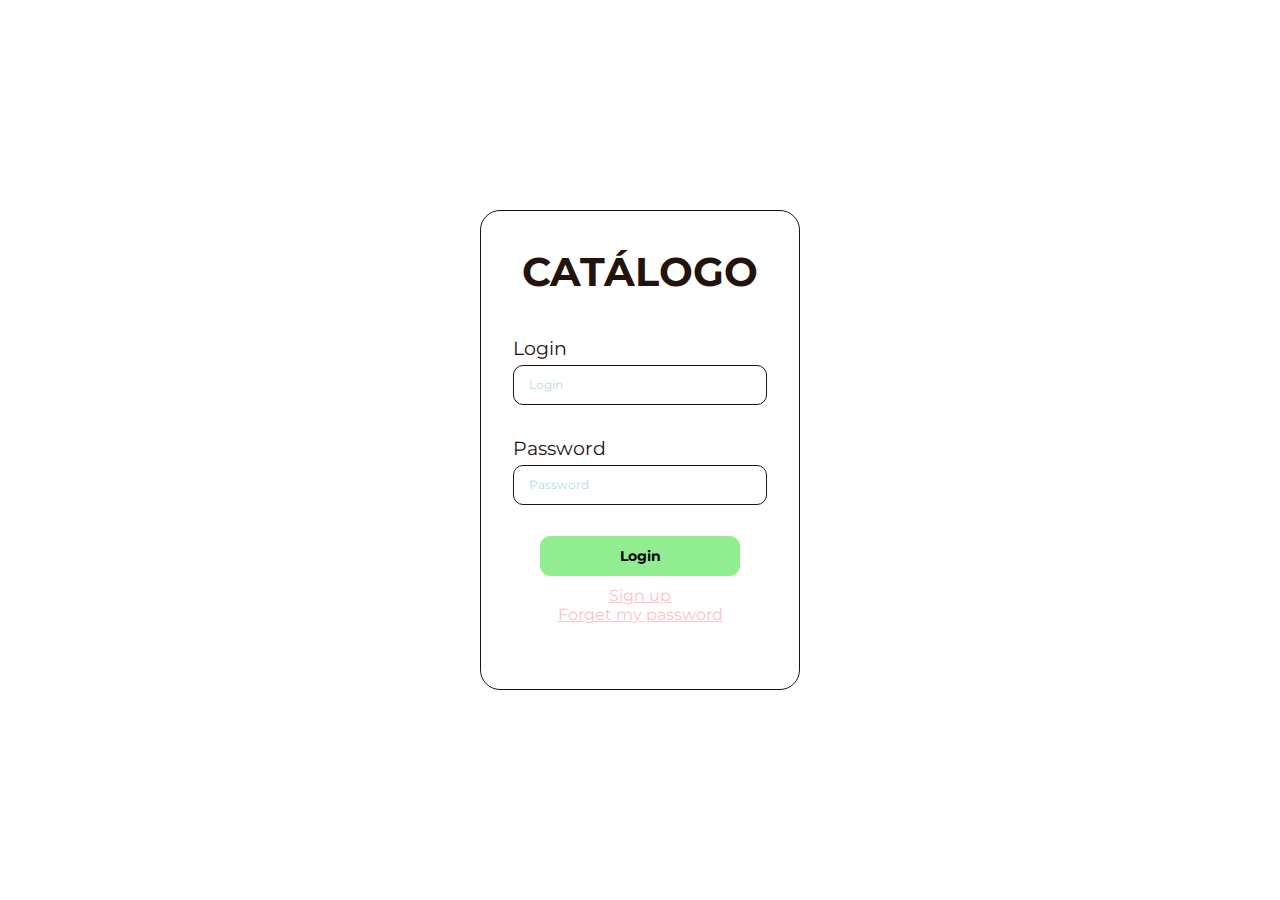
==== src/pages/Login.html @ 7257b404 "Login" ====
<!DOCTYPE html>
<html lang="en">
<head>
    <meta charset="UTF-8">
    <meta name="viewport" content="width=device-width, initial-scale=1.0">
    <title>Document</title>
    <link rel="stylesheet" type="text/css" href="../styles/Login.css" media="screen" />
    <link href="https://fonts.googleapis.com/css2?family=Montserrat:wght@300;400;500&display=swap" rel="stylesheet">

</head>
<body>
    <div id="container">

        <form action="/login" method="POST">
        <h2>CATÁLOGO</h2>
           <div class="login">
            <label for="" >Login</label>
            <input type="text" placeholder="Login">
           </div>
           <div class="password">
            <label for="">Password</label>
            <input type="text" placeholder="Password">
           </div>
            <div class="button">
                <button>Login</button>
            </div>
            
            <span><a href="#">Sign up</a></span>
            <span><a href="#">Forget my password</a></span>
        </form>
    </div>
    <script src="../scripts/Login/index.js"></script>

</body>
</html>
---- src/styles/Login.css ----
* {
    box-sizing: border-box;
    margin: 0;
    padding: 0;
}

body{
    display: flex;
    justify-content: center;
    align-items: center;
    width: 100vw;
    height: 100vh;
}
form{
    display: flex;
    justify-content: center;
    align-items: center;
    flex-direction: column;
     width: 20em;
    height: 30em;
    margin: 0 auto; 
    border: solid 0.5px #24130C;
    border-radius:20px;
    
}

input{
    width: 100%;
    height: 40px;
    border-radius: 10px;
    border: solid 0.5px #24130C;
    font-size: 12px;
    
    color: #ccc;
    margin-top: 5px;
}

#box{
   display: flex;
   float: left;
}

.login{
    margin-top: 20px;
    display: flex;
    width: 80%;
    height: 80px;
    flex-direction: column;
    font-family: 'Montserrat', sans-serif;
    color:#24130C;
    font-size: 1.2em;
    
}
.password{
    margin-top: 20px;
    display: flex;
    /* background-color: lawngreen; */
    width: 80%;
    height: 80px;
    flex-direction: column;
    font-family: 'Montserrat', sans-serif;
    color:#24130C;
    font-size: 1.2em;
    
}
button{
    width: 200px;
    height: 40px;
    border-radius: 5px;
    font-size: 14px;
    font-weight: bold;
    border-radius: 10px;
    border: solid 0.5px #90EE90;
    background-color: #90EE90;
    margin-bottom: 10px;
    font-family: 'Montserrat', sans-serif;
    
}
.button{
    margin-top: 20px;
    display: flex;
    justify-content: center;
    align-items: center;

   
}

span{
   
    display: flex;
    justify-content: center;
    align-items: center;
    font-family: 'Montserrat', sans-serif;
    
}

h2{
    margin-top:-30px;
    margin-bottom: 20px;
    font-size: 2.5em;
    color:#24130C;
    font-family: 'Montserrat', sans-serif;
}

a{
    color:#FFC0CB;
}

::placeholder{
    color:#B0E0E6;
    padding:15px;
    font-family: 'Montserrat', sans-serif;
}
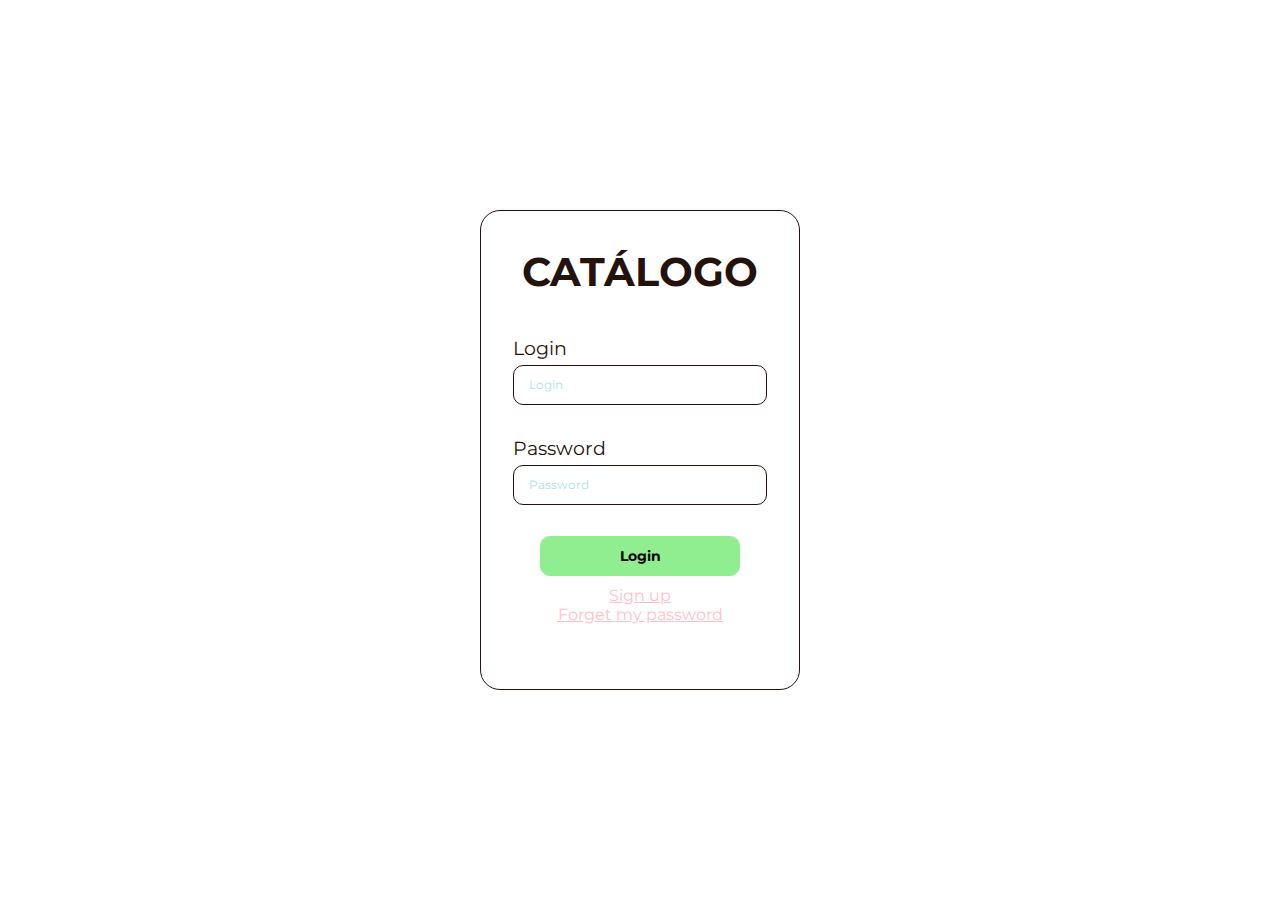
==== commit 9120ec6d: "rota" ====
--- a/src/pages/Login.html
+++ b/src/pages/Login.html
@@ -11,7 +11,7 @@
 <body>
     <div id="container">
 
-        <form action="/login" method="POST">
+        <form class="form">
         <h2>CATÁLOGO</h2>
            <div class="login">
             <label for="" >Login</label>
@@ -19,13 +19,13 @@
            </div>
            <div class="password">
             <label for="">Password</label>
-            <input type="text" placeholder="Password">
+            <input type="password" placeholder="Password">
            </div>
             <div class="button">
                 <button>Login</button>
             </div>
             
-            <span><a href="#">Sign up</a></span>
+            <span><a href="../pages/userRegister.html">Sign up</a></span>
             <span><a href="#">Forget my password</a></span>
         </form>
     </div>
